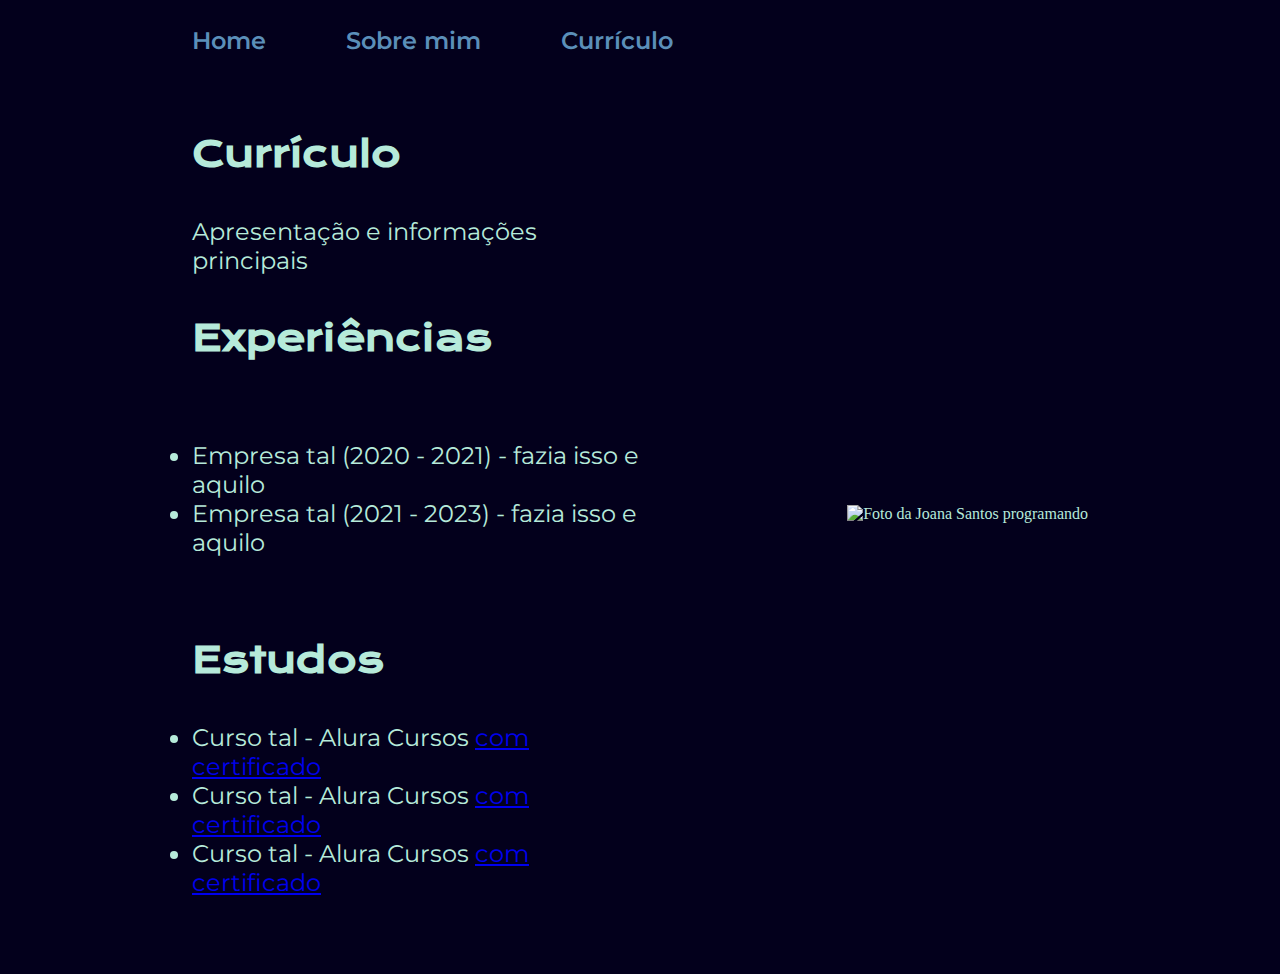
==== curriculum.html @ c9cfaba8 "Add files via upload" ====
<!DOCTYPE html>
<html lang="pt-br">
    <head>
        <meta charset="UTF-8">
        <meta name="viewport" content="width=device-width, initial-scale=1.0">
        <title>Portifólio</title>
        <link rel="stylesheet" href="./styles/styles.css">
    </head>
    <body>
        <header class="cabecalho">
            <nav class="cabecalho__menu">
                <a class="cabecalho__menu__link" href="index.html">Home</a>
                <a class="cabecalho__menu__link" href="about.html">Sobre mim</a>
                <a class="cabecalho__menu__link" href="curriculum.html">Currículo</a>
            </nav>
        </header>
        <main class="apresentacao">
            <section class="apresentacao__conteudo">
                <h1 class="apresentacao__conteudo__titulo">Currículo</h1>
                <p class="apresentacao__conteudo__texto">
                    Apresentação e informações principais</p>
                <h2 class="apresentacao__conteudo__titulo">Experiências</h2>
                <p class="apresentacao__conteudo__texto">
                <ul class="apresentacao__conteudo__texto">
                    <li> Empresa tal (2020 - 2021) - fazia isso e aquilo </li>
                    <li> Empresa tal (2021 - 2023) - fazia isso e aquilo </li>
                </ul>
                </p>
                <h2 class="apresentacao__conteudo__titulo">Estudos</h2>
                <div class="apresentacao__conteudo__texto">
                <ul class="apresentacao__conteudo__texto">
                    <li>Curso tal - Alura Cursos <a href="https://cursos.alura.com.br">com certificado</a></li>
                    <li>Curso tal - Alura Cursos <a href="https://cursos.alura.com.br">com certificado</a></li>
                    <li>Curso tal - Alura Cursos <a href="https://cursos.alura.com.br">com certificado</a></li>
                </ul>
                </div>    
            </section>
            <img src="./assets/imagem.png" alt="Foto da Joana Santos programando">
        </main>
---- styles/styles.css ----
@import url('https://fonts.googleapis.com/css2?family=Krona+One&family=Montserrat:wght@400;600&display=swap');

:root {
    --cor-primaria: #03001C;
    --cor-secundaria: #B6EADA;;
    --cor-terciaria: #5B8FB9;
    --cor-hover: #301E67;

    --fonte-primaria: 'Krona One', sans-serif;
    --fonte-secundaria: 'Montserrat', sans-serif;
}

* {
    margin: 0;
    padding: 0;
}

body{
    box-sizing: border-box;
    background-color: var(--cor-primaria);
    color: var(--cor-secundaria);
}

.cabecalho{
    padding: 2% 0% 0% 15%;
}

.cabecalho__menu{
    display: flex;
    gap: 80px;
}

.cabecalho__menu__link{
    font-size: 1.5rem;
    font-family: var(--fonte-secundaria);
    font-weight: 600;
    color: var(--cor-terciaria);
    text-decoration: none;
}

.apresentacao{
    padding: 6% 15%;
    display: flex;
    align-items: center;
    justify-content: space-between;
    gap: 82px;
}

.apresentacao__conteudo{
    width: 50%;
    display: flex;
    flex-direction: column;
    gap: 40px;
}

.apresentacao__conteudo__titulo{
    font-size: 2.25rem;
    font-family: var(--fonte-primaria);
}

.titulo-destaque {
    color: var(--cor-terciaria);
}

.apresentacao__conteudo__texto{
    font-size: 1.5rem;
    font-family: var(--fonte-secundaria);
}

.apresentacao__links{
    display: flex;
    flex-direction: column;
    justify-content: space-between;
    align-items: center;
    gap: 32px;
}

.apresentacao__links__subtitulo{
    font-family: var(--fonte-primaria);
    font-weight: 400;
    font-size: 1.5rem;
}

.apresentacao__links__navegacao{
    text-decoration: none;
    display: flex;
    justify-content: center;
    gap: 16px;
    border: 2px solid var(--cor-terciaria);
    width: 50%;
    text-align: center;
    border-radius: 8px;
    font-size: 1.5rem;
    font-weight: 600;
    padding: 21.5px 0;
    text-decoration: none;
    color: var(--cor-secundaria);
    font-family: var(--fonte-secundaria);
}

.apresentacao__links__navegacao:hover{
    background: var(--cor-hover);
}

.apresentacao__imagem{
    width: 50%;
}

.rodape{
    color: var(--cor-primaria);
    background-color: var(--cor-terciaria);
    text-align: center;
    font-family: var(--fonte-secundaria);
    font-size: 1.5rem;
    font-weight: 400;
    padding: 23.64px;
}

.curriculum{
    text-decoration: none;
    color: var(--cor-terciaria);
}

@media (max-width: 1200px){
    .cabecalho{
        padding: 10%;
    }

    .cabecalho__menu{
        justify-content: center;
    }
    
    .apresentacao{
        flex-direction: column-reverse;
        padding: 5%;
    }   

    .apresentacao__conteudo{
        width: auto;
    }

}
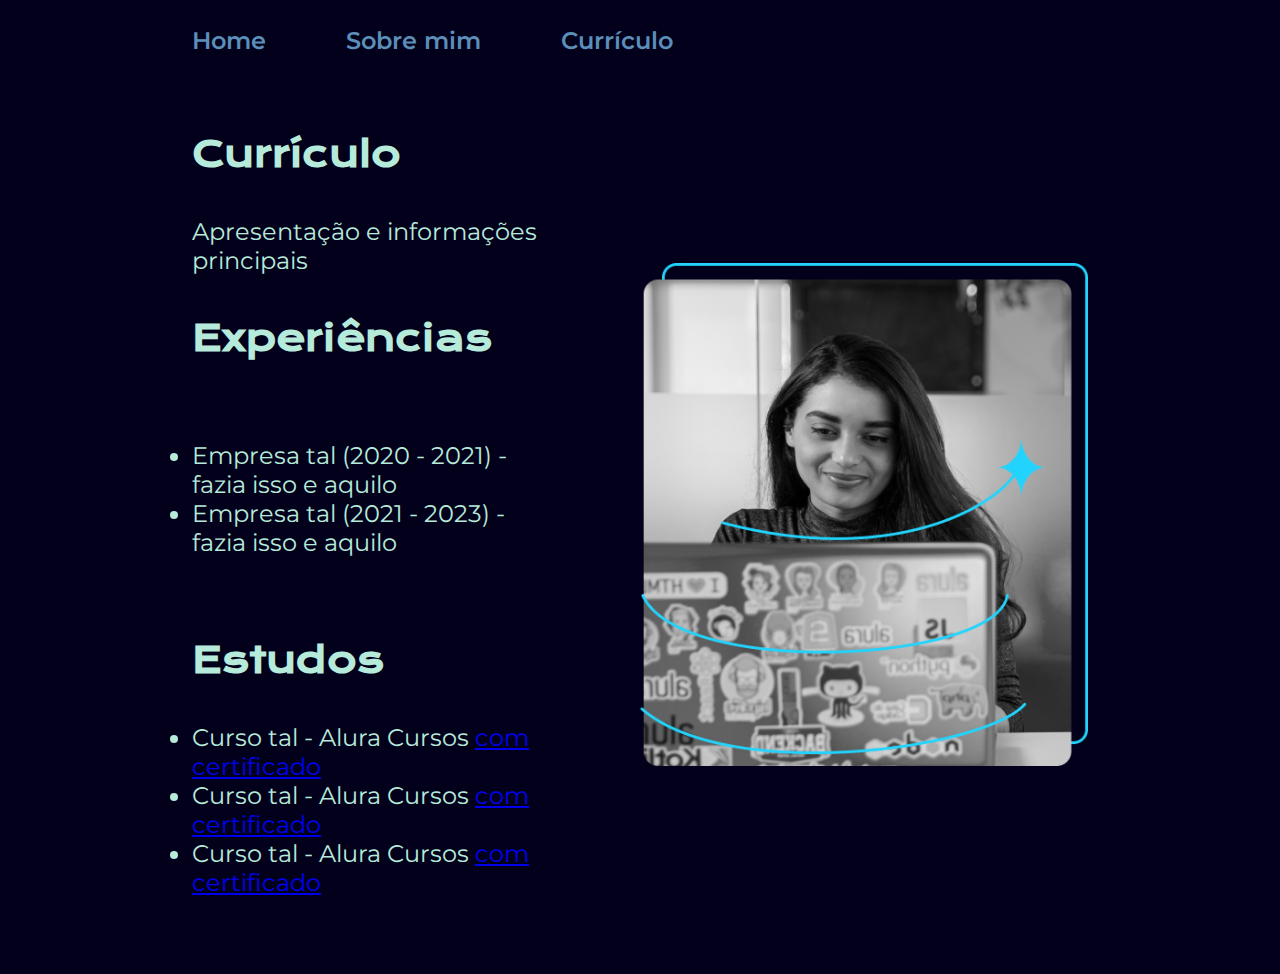
==== commit 73ec0890: "curriculum.html" ====
--- a/curriculum.html
+++ b/curriculum.html
@@ -35,5 +35,5 @@
                 </ul>
                 </div>    
             </section>
-            <img src="./assets/imagem.png" alt="Foto da Joana Santos programando">
-        </main> +            <img class="apresentacao__imagem" src="./assets/Imagem.png" alt="Foto da Joana Santos programando">
+        </main> 
